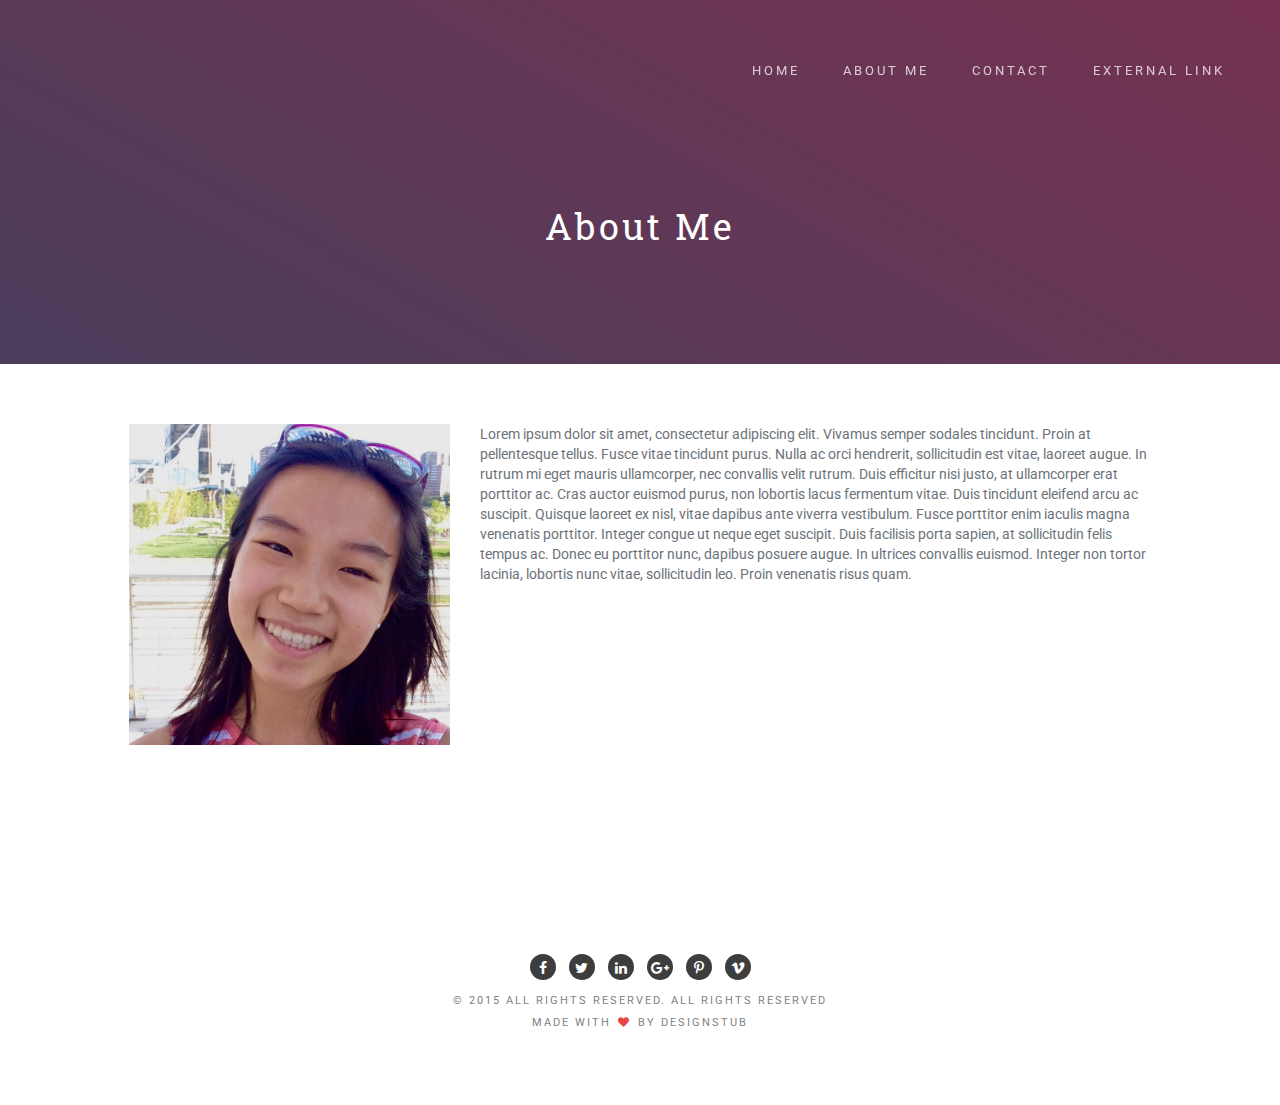
==== about.html @ 4de2a8e9 "~('o' )~ megan can't vertically center ~( 'o')~" ====
<!doctype html>
<!--[if lt IE 7]>      <html class="no-js lt-ie9 lt-ie8 lt-ie7" lang=""> <![endif]-->
<!--[if IE 7]>         <html class="no-js lt-ie9 lt-ie8" lang=""> <![endif]-->
<!--[if IE 8]>         <html class="no-js lt-ie9" lang=""> <![endif]-->
<!--[if gt IE 8]><!-->
<html class="no-js" lang="">
<!--<![endif]-->

<head>
<meta charset="utf-8">
<meta name="description" content="">
<meta name="viewport" content="width=device-width, initial-scale=1">
<title>Megan Cui - About Me</title>
<link rel="stylesheet" href="css/bootstrap.min.css">
<link rel="stylesheet" href="css/jquery.fancybox.css">
<link rel="stylesheet" href="css/main.css">
<link rel="stylesheet" href="css/responsive.css">
<link rel="stylesheet" href="css/animate.min.css">
<link rel="stylesheet" href="https://maxcdn.bootstrapcdn.com/font-awesome/4.4.0/css/font-awesome.min.css">
</head>

<body>
<!-- header section -->
<section class="innerbanner" role="banner">
  <header id="header">
    <!-- navigation section  -->
    <div class="header-content clearfix">
      <nav class="navigation" role="navigation">
        <ul class="primary-nav">
          <li><a href="index.html">Home</a></li>
          <li><a href="about.html">About Me</a></li>
          <li><a href="contact.html">Contact</a></li>
          <li><a href="#">External link</a></li>
        </ul>
      </nav>
      <a href="#" class="nav-toggle">Menu<span></span></a> </div>
    <!-- navigation section  -->
  </header>

  <!-- banner text -->
  <div class="container">
    <div class="col-md-10 col-md-offset-1">
      <div class="innerbanner-text text-center">
        <p>About Me</p>
        <!-- banner text -->
      </div>
    </div>
  </div>
</section>
<!-- header section -->
<!-- description text section -->
<section id="inner-description" class="section inner-description container">
  <div class="row">
    <div class="col-md-4">
      <img src="images/megan-pic-sq.jpg">
    </div>
    <div id="about-description" class="col-md-8">
      <span>Lorem ipsum dolor sit amet, consectetur adipiscing elit. Vivamus semper sodales tincidunt. Proin at pellentesque tellus. Fusce vitae tincidunt purus. Nulla ac orci hendrerit, sollicitudin est vitae, laoreet augue. In rutrum mi eget mauris ullamcorper, nec convallis velit rutrum. Duis efficitur nisi justo, at ullamcorper erat porttitor ac. Cras auctor euismod purus, non lobortis lacus fermentum vitae. Duis tincidunt eleifend arcu ac suscipit. Quisque laoreet ex nisl, vitae dapibus ante viverra vestibulum. Fusce porttitor enim iaculis magna venenatis porttitor. Integer congue ut neque eget suscipit. Duis facilisis porta sapien, at sollicitudin felis tempus ac. Donec eu porttitor nunc, dapibus posuere augue. In ultrices convallis euismod. Integer non tortor lacinia, lobortis nunc vitae, sollicitudin leo. Proin venenatis risus quam.</span>
    </div>
  </div>
</section>
<!-- description text section -->

<!-- footer -->

<footer class="section footer">
  <div class="footer-bottom">
    <div class="container">
      <div class="col-md-12">
        <p>
        <ul class="footer-share">
          <li><a href="#"><i class="fa fa-facebook"></i></a></li>
          <li><a href="#"><i class="fa fa-twitter"></i></a></li>
          <li><a href="#"><i class="fa fa-linkedin"></i></a></li>
          <li><a href="#"><i class="fa fa-google-plus"></i></a></li>
          <li><a href="#"><i class="fa fa-pinterest-p"></i></a></li>
          <li><a href="#"><i class="fa fa-vimeo"></i></a></li>
        </ul>
        </p>
        <p>© 2015 All rights reserved. All Rights Reserved<br>
          Made with <i class="fa fa-heart pulse"></i> by <a href="http://kamalchaneman.com/">Designstub</a></p>
      </div>
    </div>
  </div>
</footer>
<!-- footer -->

<!-- JS FILES -->
<script src="https://ajax.googleapis.com/ajax/libs/jquery/1.11.3/jquery.min.js"></script>
<script src="js/bootstrap.min.js"></script>
<script src="js/jquery.fancybox.pack.js"></script>
<script src="js/jquery.waypoints.min.js"></script>
<script src="js/retina.min.js"></script>
<script src="js/modernizr.js"></script>
<script src="js/main.js"></script>
</body>
</html>
---- css/main.css ----
/* ------------------------------------------------------------------------------
	Template Name: Minifolio
	Author: Designstub
	Author URI: http://www.designstub.com
	License: GNU General Public License version 3.0
	License URI: http://www.gnu.org/licenses/gpl-3.0.html
	Version: 1.0

/* ------------------------------------------------------------------------------
	Typography
-------------------------------------------------------------------------------*/

@import url(http://fonts.googleapis.com/css?family=Roboto:300,400,500,600,700);
@import url(http://fonts.googleapis.com/css?family=Roboto%20Slab:300,400,500,600,700);

p {
	font-size: 14px;
	line-height: 22.4px;
	color: #6c7279;
}
h1 {
	font-size: 65px;
	color: #2d3033;
}
h2 {
	font-size: 40px;
	color: #2d3033;
}
h3 {
	font-size: 28px;
	color: #2d3033;
	font-weight: 300;
}
h4 {
	font-size: 22px;
	color: #2d3033;
	font-weight: 400;
}
h5 {
	font-size: 14px;
	color: #2d3033;
	text-transform: uppercase;
	font-weight: 700;
}
.btn {
	background-color: #3bc492;
	color: #fff;
	font-size: 13px;
	font-weight: 600;
	letter-spacing: 5px;
	border: 0;
	-moz-border-radius: 2px;
	-webkit-border-radius: 2px;
	border-radius: 2px;
	display: inline-block;
	text-transform: uppercase;
}
.btn:hover, .btn:focus {
	background-color: #3d3d3d;
	color: #fff;
}
.btn-large {
	padding: 15px 40px;
}
/* ------------------------------------------------------------------------------
	Global Styles
-------------------------------------------------------------------------------*/
a {
	color: #e84545;
}
a:hover, a:focus {
	text-decoration: none;
	-moz-transition: background-color, color, 0.3s;
	-o-transition: background-color, color, 0.3s;
	-webkit-transition: background-color, color, 0.3s;
	transition: background-color, color, 0.3s;
}
body {
	font-family: "Roboto", sans-serif;
	font-weight: 400;
	color: #6c7279;
}
ul, ol {
	margin: 0;
	padding: 0;
}
ul li {
	list-style: none;
}
.section {
	padding: 60px 0;
}
.no-padding {
	padding: 0;
}
.no-gutter [class*=col-] {
	padding-right: 0;
	padding-left: 0;
}
.space
{
	margin-top:60px;
}
/* ------------------------------------------------------------------------------
	Header
-------------------------------------------------------------------------------*/
#header {
	position: fixed;
	width: 100%;
	z-index: 999;
}
#header .header-content {
	margin: 0 auto;
	max-width: 1170px;
	padding: 60px 0;
	width: 100%;
	-moz-transition: padding 0.3s;
	-o-transition: padding 0.3s;
	-webkit-transition: padding 0.3s;
	transition: padding 0.3s;
}
#header .logo {
	float: left;
}
#header.fixed {
	background-color: rgba(0, 0, 0, 0.25);
}
#header.fixed .header-content {
	border-bottom: 0;
	padding: 25px 0;
}
#header.fixed .nav-toggle {
	top: 18px;
}
.navigation.open {
	opacity: 0.9;
	visibility: visible;
	-moz-transition: opacity 0.5s;
	-o-transition: opacity 0.5s;
	-webkit-transition: opacity 0.5s;
	transition: opacity 0.5s;
}
.navigation {
	float: right;
}
.navigation li {
	display: inline-block;
}
.navigation a {
	color: rgba(255, 255, 255, 0.75);
	font-size: 13px;
	font-weight: 400;
	margin-left: 40px;
	letter-spacing: 3px;
	text-transform: uppercase;
}
.navigation a:hover, .navigation a.active {
	color: #fff;
}
.nav-toggle {
	display: none;
	height: 44px;
	overflow: hidden;
	position: fixed;
	right: 5%;
	text-indent: 100%;
	top: 32px;
	white-space: nowrap;
	width: 44px;
	z-index: 99999;
	-moz-transition: all 0.3s;
	-o-transition: all 0.3s;
	-webkit-transition: all 0.3s;
	transition: all 0.3s;
}
.nav-toggle:before, .nav-toggle:after {
	border-radius: 50%;
	content: "";
	height: 100%;
	left: 0;
	position: absolute;
	top: 0;
	width: 100%;
	-moz-transform: translateZ(0);
	-ms-transform: translateZ(0);
	-webkit-transform: translateZ(0);
	transform: translateZ(0);
	-moz-backface-visibility: hidden;
	-webkit-backface-visibility: hidden;
	backface-visibility: hidden;
	-moz-transition-property: -moz-transform;
	-o-transition-property: -o-transform;
	-webkit-transition-property: -webkit-transform;
	transition-property: transform;
}
.nav-toggle:before {
	background-color: #4b1685;
	-moz-transform: scale(1);
	-ms-transform: scale(1);
	-webkit-transform: scale(1);
	transform: scale(1);
	-moz-transition-duration: 0.3s;
	-o-transition-duration: 0.3s;
	-webkit-transition-duration: 0.3s;
	transition-duration: 0.3s;
}
.nav-toggle:after {
	background-color: #4b1685;
	-moz-transform: scale(0);
	-ms-transform: scale(0);
	-webkit-transform: scale(0);
	transform: scale(0);
	-moz-transition-duration: 0s;
	-o-transition-duration: 0s;
	-webkit-transition-duration: 0s;
	transition-duration: 0s;
}
.nav-toggle span {
	background-color: #fff;
	bottom: auto;
	display: inline-block;
	height: 3px;
	left: 50%;
	position: absolute;
	right: auto;
	top: 50%;
	width: 18px;
	z-index: 10;
	-moz-transform: translateX(-50%) translateY(-50%);
	-ms-transform: translateX(-50%) translateY(-50%);
	-webkit-transform: translateX(-50%) translateY(-50%);
	transform: translateX(-50%) translateY(-50%);
}
.nav-toggle span:before, .nav-toggle span:after {
	background-color: #fff;
	content: "";
	height: 100%;
	position: absolute;
	right: 0;
	top: 0;
	width: 100%;
	-moz-transform: translateZ(0);
	-ms-transform: translateZ(0);
	-webkit-transform: translateZ(0);
	transform: translateZ(0);
	-moz-backface-visibility: hidden;
	-webkit-backface-visibility: hidden;
	backface-visibility: hidden;
	-moz-transition: -moz-transform 0.3s;
	-o-transition: -o-transform 0.3s;
	-webkit-transition: -webkit-transform 0.3s;
	transition: transform 0.3s;
}
.nav-toggle span:before {
	-moz-transform: translateY(-6px) rotate(0deg);
	-ms-transform: translateY(-6px) rotate(0deg);
	-webkit-transform: translateY(-6px) rotate(0deg);
	transform: translateY(-6px) rotate(0deg);
}
.nav-toggle span:after {
	-moz-transform: translateY(6px) rotate(0deg);
	-ms-transform: translateY(6px) rotate(0deg);
	-webkit-transform: translateY(6px) rotate(0deg);
	transform: translateY(6px) rotate(0deg);
}
.nav-toggle.close-nav:before {
	-moz-transform: scale(0);
	-ms-transform: scale(0);
	-webkit-transform: scale(0);
	transform: scale(0);
}
.nav-toggle.close-nav:after {
	-moz-transform: scale(1);
	-ms-transform: scale(1);
	-webkit-transform: scale(1);
	transform: scale(1);
}
.nav-toggle.close-nav span {
	background-color: rgba(255, 255, 255, 0);
}
.nav-toggle.close-nav span:before, .nav-toggle.close-nav span:after {
	background-color: #fff;
}
.nav-toggle.close-nav span:before {
	-moz-transform: translateY(0) rotate(45deg);
	-ms-transform: translateY(0) rotate(45deg);
	-webkit-transform: translateY(0) rotate(45deg);
	transform: translateY(0) rotate(45deg);
}
.nav-toggle.close-nav span:after {
	-moz-transform: translateY(0) rotate(-45deg);
	-ms-transform: translateY(0) rotate(-45deg);
	-webkit-transform: translateY(0) rotate(-45deg);
	transform: translateY(0) rotate(-45deg);
}
/* ------------------------------------------------------------------------------
	Banner
-------------------------------------------------------------------------------*/

.banner {
	background-image: url("../images/BeFunky-collage.jpg");
	background-repeat: no-repeat;
	background-size: cover;
	min-height: 750px;
}
.banner-text {
	padding-top: 28%;
}
.banner-text h1 {
	color: #fff;
	font-family: "Roboto Slab", sans-serif;
	font-size: 80px;
	font-weight: 700;
}
.banner-text p {
	color: #fff;
	font-size: 19px;
	font-weight: 400;
	letter-spacing: 3px;
	line-height: 24px;
	margin-top: 30px;
	margin-bottom: 80px;
}
/* ------------------------------------------------------------------------------
	Description Text
-------------------------------------------------------------------------------*/

.descripton p {
	color: #3d3d3d;
	font-size: 18px;
	line-height: 33px;
	font-weight: 400;
}
/* ------------------------------------------------------------------------------
	Works
-------------------------------------------------------------------------------*/
.work {
  -moz-box-shadow: 0 0 0 1px #fff;
  -webkit-box-shadow: 0 0 0 1px #fff;
  box-shadow: 0 0 0 1px #fff;

  overflow: hidden;
  position: relative;
  visibility: hidden; }
  .work img
  {
	width:100%;
	height:100%;
  }
  .work .overlay {
    background: rgba(64, 35, 97, 0.9);
    height: 100%;
    left: 0;
    opacity: 0;
    position: absolute;
    top: 0;
    width: 100%;
    -moz-transition: opacity, 0.3s;
    -o-transition: opacity, 0.3s;
    -webkit-transition: opacity, 0.3s;
    transition: opacity, 0.3s; }
  .work .overlay-caption {
    position: absolute;
    text-align: center;
    top: 50%;
    width: 100%;
    -moz-transform: translateY(-50%);
    -ms-transform: translateY(-50%);
    -webkit-transform: translateY(-50%);
    transform: translateY(-50%); }
  .work h5, .work p, .work img {
    -moz-transition: all, 0.5s;
    -o-transition: all, 0.5s;
    -webkit-transition: all, 0.5s;
    transition: all, 0.5s; }
  .work h5, .work p {
    color: #fff;
    margin: 0;
    opacity: 0; }
  .work h5 {
    margin-bottom: 5px;
    -moz-transform: translate3d(0, -200%, 0);
    -ms-transform: translate3d(0, -200%, 0);
    -webkit-transform: translate3d(0, -200%, 0);
    transform: translate3d(0, -200%, 0); }
  .work p {
    -moz-transform: translate3d(0, 200%, 0);
    -ms-transform: translate3d(0, 200%, 0);
    -webkit-transform: translate3d(0, 200%, 0);
    transform: translate3d(0, 200%, 0); }

.work-box:hover img {
  -moz-transform: scale(1.2);
  -ms-transform: scale(1.2);
  -webkit-transform: scale(1.2);
  transform: scale(1.2); }
.work-box:hover .overlay {
  opacity: 1; }
  .work-box:hover .overlay h5, .work-box:hover .overlay p {
    opacity: 1;
    -moz-transform: translate3d(0, 0, 0);
    -ms-transform: translate3d(0, 0, 0);
    -webkit-transform: translate3d(0, 0, 0);
    transform: translate3d(0, 0, 0); }

	/* ------------------------------------------------------------------------------
	Work animation
-------------------------------------------------------------------------------*/
.work:nth-child(1) {
  -moz-animation-delay: 0.1s;
  -webkit-animation-delay: 0.1s;
  animation-delay: 0.1s; }
.work:nth-child(2) {
  -moz-animation-delay: 0.2s;
  -webkit-animation-delay: 0.2s;
  animation-delay: 0.2s; }
.work:nth-child(3) {
  -moz-animation-delay: 0.3s;
  -webkit-animation-delay: 0.3s;
  animation-delay: 0.3s; }
.work:nth-child(4) {
  -moz-animation-delay: 0.4s;
  -webkit-animation-delay: 0.4s;
  animation-delay: 0.4s; }
.work:nth-child(5) {
  -moz-animation-delay: 0.8s;
  -webkit-animation-delay: 0.8s;
  animation-delay: 0.8s; }
.work:nth-child(6) {
  -moz-animation-delay: 0.7s;
  -webkit-animation-delay: 0.7s;
  animation-delay: 0.7s; }
.work:nth-child(7) {
  -moz-animation-delay: 0.6s;
  -webkit-animation-delay: 0.6s;
  animation-delay: 0.6s; }
.work:nth-child(8) {
  -moz-animation-delay: 0.5s;
  -webkit-animation-delay: 0.5s;
  animation-delay: 0.5s; }

.animated {
  visibility: visible; }

/* ------------------------------------------------------------------------------
	Hire me
-------------------------------------------------------------------------------*/
.hireme {
	background-color: #fafafa;
}
.hireme h3 {
	font-family: "Roboto", sans-serif;
	font-size: 30px;
	font-weight: 400;
	margin-top: 0;
}
.hireme p {
	color: #2d3033;
	font-family: "Roboto", sans-serif;
	font-size: 16px;
	font-weight: 400;
}
.hireme .btn {
	margin-top: 30px;
}
/* ------------------------------------------------------------------------------
	Footer
-------------------------------------------------------------------------------*/
.footer {
	text-align: center;
}
.footer p {
	font-family: "Roboto", sans-serif;
	font-size: 11px;
	color: #7f7f7f;
	letter-spacing: 2px;
	text-transform: uppercase;
}
.footer a {
	color: #7f7f7f;
}
.footer a:hover {
	color: #e84545;
}
.footer .footer-share {
	margin-top: 0;
}
.footer .footer-share li {
	background: #3d3d3d none repeat scroll 0 0;
	border-radius: 50%;
	color: #ffffff;
	width: 26px;
	height: 26px;
	border-radius: 50%;
	padding: 4px 0;
	margin: 0 5px;
	display: inline-block;
	float: none;
}
.footer .footer-share a {
	color: #fff;
}
.footer .fa-heart {
	color: #e84545;
	font-size: 11px;
	margin: 0 2px;
}

/* ------------------------------------------------------------------------------
	Inner Page Banner
-------------------------------------------------------------------------------*/

.innerbanner {
	background-image: linear-gradient(209deg, #753151, #683654, #593958, #493c5b);
	min-height: 100%;
}

.innerbanner-text {
	padding-top: 20%;
	padding-bottom: 5%;
}

.innerbanner-text p {
	color: #fff;
	font-family: "Roboto Slab", sans-serif;
	font-size: 36px;
	font-weight: 400;
	letter-spacing: 3px;
	line-height: 24px;
	margin-top: 30px;
	margin-bottom: 80px;
}
/* ------------------------------------------------------------------------------
	Inner description
-------------------------------------------------------------------------------*/
.inner-description h1 {
	color: #3d3d3d;
	font-size: 23px;
	font-weight: 700;
	margin-top:55px;
}
.inner-description p {
	color: #3d3d3d;
	font-size: 18px;
	line-height: 33px;
	font-weight: 400;
}
.inner-description img
{
width:100%;
height:100%;
}

#inner-description .row {
	margin-left: 5%;
	margin-right: 5%;
	height: 400px;
}

#about-description span {
  display: flex;
  justify-content: center;
  align-items: center;
  flex-direction: column;
}

/* ------------------------------------------------------------------------------
	Contact form
-------------------------------------------------------------------------------*/
.conForm
{
margin-top:50px;
}
.conForm input {
	background:#fafafa;
	color:#797979;
	padding:15px 30px;
	border:none;
	margin-right:3%;
	margin-bottom:30px;
	outline:none;
	font-style:normal;
	border:#f4f3f3 1px solid;
	font-size:15px;
}
.conForm input.noMarr {
	margin-right:0px;
}
.conForm textarea {
	background:#fafafa;
	color:#797979;
	padding:15px 30px;
	margin-bottom:18px;
	outline:none;
	height:300px;
	font-style:normal;
	resize:none;
	font-size:15px;
	border:#f4f3f3 1px solid;
}


.conForm .submitBnt {
	background:#3bc492;
	color: #fff;
		padding: 15px 40px;
	font-size: 13px;
	font-weight: 600;
	letter-spacing: 5px;
	border: 0;
	-moz-border-radius: 2px;
	-webkit-border-radius: 2px;
	border-radius: 2px;
	display: inline-block;
	text-transform: uppercase;
}
.conForm .submitBnt:hover {
	background:#3d3d3d;
	color:#fff;
}
.error_message {
    color: #ff675f;
    font-weight: 500;
    padding-bottom: 15px;
}
#success_page h3 {
    color: #5ed07b;
    font-size: 17px;
    font-weight: 700;
}
---- css/responsive.css ----
@media screen and (max-width: 1024px) {
  #header .header-content {
    width: 90%; }

  .nav-toggle {
    display: block; }

  .navigation {
    position: fixed;
    background-color: #000;
    width: 100%;
    height: 100%;
    top: 0;
    left: 0;
    z-index: 99999;
    visibility: hidden;
    opacity: 0;
    -webkit-transition: opacity 0.5s, visibility 0s 0.5s;
    transition: opacity 0.5s, visibility 0s 0.5s; }
    .navigation .primary-nav {
      position: relative;
      top: 45%;
      -moz-transform: translateY(-45%);
      -ms-transform: translateY(-45%);
      -webkit-transform: translateY(-45%);
      transform: translateY(-45%); }
    .navigation li {
      display: block;
      margin-bottom: 20px; }
    .navigation a {
      display: block;
      font-size: 25px;
      margin: 0;
      text-align: center; }

  .person {
    margin: 0 auto 50px; }
    .person-content {
      text-align: center; }
    .person .social-icons li {
      display: inline-block;
      float: none;
      margin-bottom: 5px; }

  .testimonials blockquote {
    padding: 20px 5% 0; }
  .testimonials p {
    font-size: 26px; }

  .flex-control-nav {
    bottom: 20px; } }
@media screen and (max-width: 768px) {
	#header .header-content {
		 padding: 45px 0;
	}
	.banner
	{
	min-height:100%!important;	
	}
  .banner-text {
    padding-top: 30%; }
    .banner-text h1 {
      font-size: 42px; }
    .banner-text p {
      font-size: 18px; }
.innerbanner-text{
	    padding-top: 30%; }
  .flexslider {
    padding-bottom: 80px; }

  .flex-control-nav {
    width: 100%; }

  .footer .footer-col {
    margin-bottom: 50px; } }
@media screen and (max-width: 640px) {
	#header .header-content {
		 padding: 45px 0;
	}
  .banner-text {
    padding-top: 35%; }
	.innerbanner-text{
	    padding-top: 35%; } }
@media screen and (max-width: 480px) {
	#header .header-content {
		 padding: 45px 0;
	}
  .banner-text {
    padding-top: 45%; }
	    .banner-text h1 {
      font-size: 32px; }
	  .innerbanner-text{
	    padding-top: 45%; } }
@media screen and (max-width: 320px) {
	#header .header-content {
		 padding: 45px 0;
	}
			
			
  .banner-text {
    padding-top: 55%; }
.innerbanner-text{
	    padding-top: 55%; }
  .testimonials blockquote {
    padding: 20px 5% 0; }
  .testimonials p {
    font-size: 26px; } }
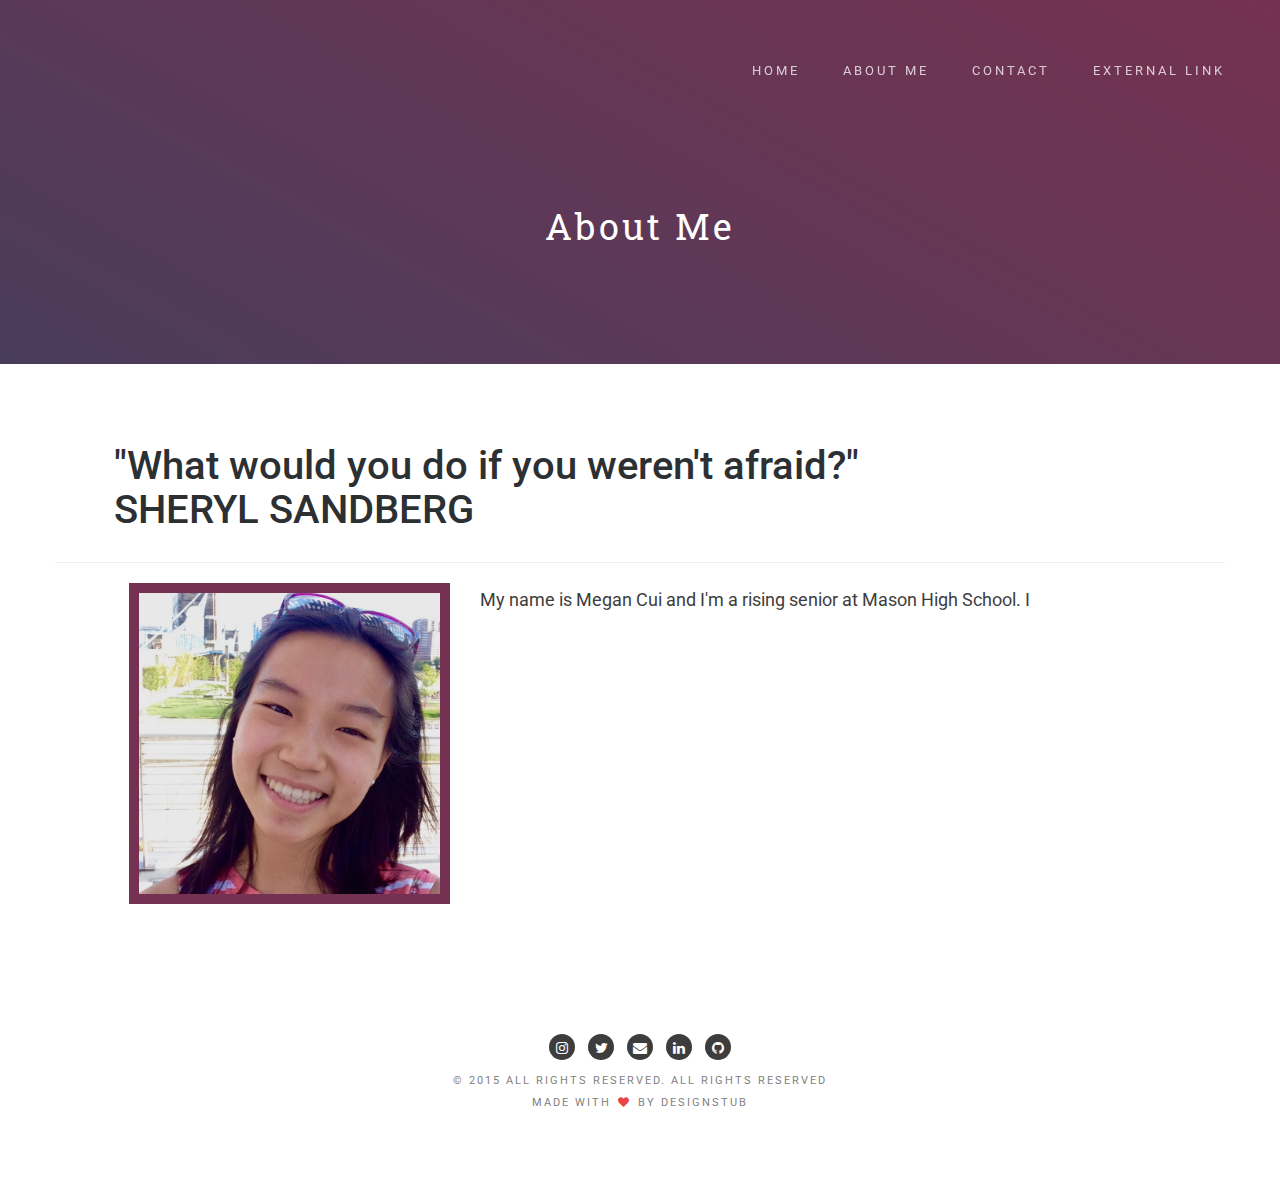
==== commit 15c36d42: "changed up & added pizzzzzaaaaazzzzz to about.html" ====
--- a/about.html
+++ b/about.html
@@ -7,91 +7,95 @@
 <!--<![endif]-->
 
 <head>
-<meta charset="utf-8">
-<meta name="description" content="">
-<meta name="viewport" content="width=device-width, initial-scale=1">
-<title>Megan Cui - About Me</title>
-<link rel="stylesheet" href="css/bootstrap.min.css">
-<link rel="stylesheet" href="css/jquery.fancybox.css">
-<link rel="stylesheet" href="css/main.css">
-<link rel="stylesheet" href="css/responsive.css">
-<link rel="stylesheet" href="css/animate.min.css">
-<link rel="stylesheet" href="https://maxcdn.bootstrapcdn.com/font-awesome/4.4.0/css/font-awesome.min.css">
+  <meta charset="utf-8">
+  <meta name="description" content="">
+  <meta name="viewport" content="width=device-width, initial-scale=1">
+  <title>Megan Cui - About Me</title>
+  <link rel="stylesheet" href="css/bootstrap.min.css">
+  <link rel="stylesheet" href="css/jquery.fancybox.css">
+  <link rel="stylesheet" href="css/main.css">
+  <link rel="stylesheet" href="css/responsive.css">
+  <link rel="stylesheet" href="css/animate.min.css">
+  <link rel="stylesheet" href="https://maxcdn.bootstrapcdn.com/font-awesome/4.4.0/css/font-awesome.min.css">
+  <link href="https://fonts.googleapis.com/css?family=Special+Elite" rel="stylesheet">
 </head>
 
 <body>
-<!-- header section -->
-<section class="innerbanner" role="banner">
-  <header id="header">
-    <!-- navigation section  -->
-    <div class="header-content clearfix">
-      <nav class="navigation" role="navigation">
-        <ul class="primary-nav">
-          <li><a href="index.html">Home</a></li>
-          <li><a href="about.html">About Me</a></li>
-          <li><a href="contact.html">Contact</a></li>
-          <li><a href="#">External link</a></li>
-        </ul>
-      </nav>
-      <a href="#" class="nav-toggle">Menu<span></span></a> </div>
-    <!-- navigation section  -->
-  </header>
+  <!-- header section -->
+  <section class="innerbanner" role="banner">
+    <header id="header">
+      <!-- navigation section  -->
+      <div class="header-content clearfix">
+        <nav class="navigation" role="navigation">
+          <ul class="primary-nav">
+            <li><a href="index.html">Home</a></li>
+            <li><a href="about.html">About Me</a></li>
+            <li><a href="contact.html">Contact</a></li>
+            <li><a href="#">External link</a></li>
+          </ul>
+        </nav>
+        <a href="#" class="nav-toggle">Menu<span></span></a> </div>
+        <!-- navigation section  -->
+      </header>
 
-  <!-- banner text -->
-  <div class="container">
-    <div class="col-md-10 col-md-offset-1">
-      <div class="innerbanner-text text-center">
-        <p>About Me</p>
-        <!-- banner text -->
+      <!-- banner text -->
+      <div class="container about-banner">
+        <div class="col-md-10 col-md-offset-1">
+          <div class="innerbanner-text text-center">
+            <p>About Me</p>
+            <!-- banner text -->
+          </div>
+        </div>
       </div>
-    </div>
-  </div>
-</section>
-<!-- header section -->
-<!-- description text section -->
-<section id="inner-description" class="section inner-description container">
-  <div class="row">
-    <div class="col-md-4">
-      <img src="images/megan-pic-sq.jpg">
-    </div>
-    <div id="about-description" class="col-md-8">
-      <span>Lorem ipsum dolor sit amet, consectetur adipiscing elit. Vivamus semper sodales tincidunt. Proin at pellentesque tellus. Fusce vitae tincidunt purus. Nulla ac orci hendrerit, sollicitudin est vitae, laoreet augue. In rutrum mi eget mauris ullamcorper, nec convallis velit rutrum. Duis efficitur nisi justo, at ullamcorper erat porttitor ac. Cras auctor euismod purus, non lobortis lacus fermentum vitae. Duis tincidunt eleifend arcu ac suscipit. Quisque laoreet ex nisl, vitae dapibus ante viverra vestibulum. Fusce porttitor enim iaculis magna venenatis porttitor. Integer congue ut neque eget suscipit. Duis facilisis porta sapien, at sollicitudin felis tempus ac. Donec eu porttitor nunc, dapibus posuere augue. In ultrices convallis euismod. Integer non tortor lacinia, lobortis nunc vitae, sollicitudin leo. Proin venenatis risus quam.</span>
-    </div>
-  </div>
-</section>
-<!-- description text section -->
+    </section>
+    <!-- header section -->
+    <!-- description text section -->
+    <section id="inner-description" class="section inner-description container">
+      <div class="row">
+          <h2 id="quote"><div class="inner-border">"What would you do if you weren't afraid?" <br><span>SHERYL SANDBERG</span></div></h2>
+      </div>
+      <hr>
+      <div class="row flex">
+        <div id="pic" class="col-md-4 col-sm-12 col-xs-12">
+          <img src="images/megan-pic-sq.jpg">
+        </div>
+        <div class="col-md-8 col-sm-12 col-xs-12">
+          <p>My name is Megan Cui and I'm a rising senior at Mason High School. I </p>
+        </div>
+      </div>
+    </section>
+    <!-- description text section -->
 
-<!-- footer -->
+    <!-- footer -->
 
-<footer class="section footer">
-  <div class="footer-bottom">
-    <div class="container">
-      <div class="col-md-12">
-        <p>
-        <ul class="footer-share">
-          <li><a href="#"><i class="fa fa-facebook"></i></a></li>
-          <li><a href="#"><i class="fa fa-twitter"></i></a></li>
-          <li><a href="#"><i class="fa fa-linkedin"></i></a></li>
-          <li><a href="#"><i class="fa fa-google-plus"></i></a></li>
-          <li><a href="#"><i class="fa fa-pinterest-p"></i></a></li>
-          <li><a href="#"><i class="fa fa-vimeo"></i></a></li>
-        </ul>
-        </p>
-        <p>© 2015 All rights reserved. All Rights Reserved<br>
-          Made with <i class="fa fa-heart pulse"></i> by <a href="http://kamalchaneman.com/">Designstub</a></p>
-      </div>
-    </div>
-  </div>
-</footer>
-<!-- footer -->
+    <footer class="section footer">
+      <div class="footer-bottom">
+        <div class="container">
+          <div class="col-md-12">
+            <p>
+              <ul class="footer-share">
+                <li><a href="https://instagram.com/megscui"><i class="fa fa-instagram"></i></a></li>
+                <li><a href="https://twitter.com/megscui"><i class="fa fa-twitter"></i></a></li>
+                <li><a href="mailto:megan.cui.mc@gmail.com"><i class="fa fa-envelope"></i></a></li>
+                <li><a href="https://linkedin.com/in/megancui"><i class="fa fa-linkedin"></i></a></li>
+                <li><a href="https://github.com/megancui"><i class="fa fa-github"></i></a></li>
+              </ul>
+            </p>
+            <p>© 2015 All rights reserved. All Rights Reserved<br>
+              Made with <i class="fa fa-heart pulse"></i> by <a href="http://kamalchaneman.com/">Designstub</a></p>
+            </div>
+          </div>
+        </div>
+      </footer>
+      <!-- footer -->
 
-<!-- JS FILES -->
-<script src="https://ajax.googleapis.com/ajax/libs/jquery/1.11.3/jquery.min.js"></script>
-<script src="js/bootstrap.min.js"></script>
-<script src="js/jquery.fancybox.pack.js"></script>
-<script src="js/jquery.waypoints.min.js"></script>
-<script src="js/retina.min.js"></script>
-<script src="js/modernizr.js"></script>
-<script src="js/main.js"></script>
-</body>
-</html>
+      <!-- JS FILES -->
+      <script src="https://ajax.googleapis.com/ajax/libs/jquery/1.11.3/jquery.min.js"></script>
+      <script src="js/bootstrap.min.js"></script>
+      <script src="js/jquery.fancybox.pack.js"></script>
+      <script src="js/jquery.waypoints.min.js"></script>
+      <script src="js/retina.min.js"></script>
+      <script src="js/modernizr.js"></script>
+      <script src="js/main.js"></script>
+    </body>
+    </html>
--- a/css/main.css
+++ b/css/main.css
@@ -545,23 +545,24 @@
 	line-height: 33px;
 	font-weight: 400;
 }
-.inner-description img
-{
-width:100%;
-height:100%;
+.inner-description img {
+	width:100%;
+	height:100%;
+	border: 10px solid #753151;
 }
 
 #inner-description .row {
 	margin-left: 5%;
 	margin-right: 5%;
-	height: 400px;
-}
-
-#about-description span {
+}
+
+.row {
   display: flex;
-  justify-content: center;
-  align-items: center;
-  flex-direction: column;
+  height: inherit;
+}
+
+#about-description, #pic  {
+  margin: auto;  /* Magic! */
 }
 
 /* ------------------------------------------------------------------------------
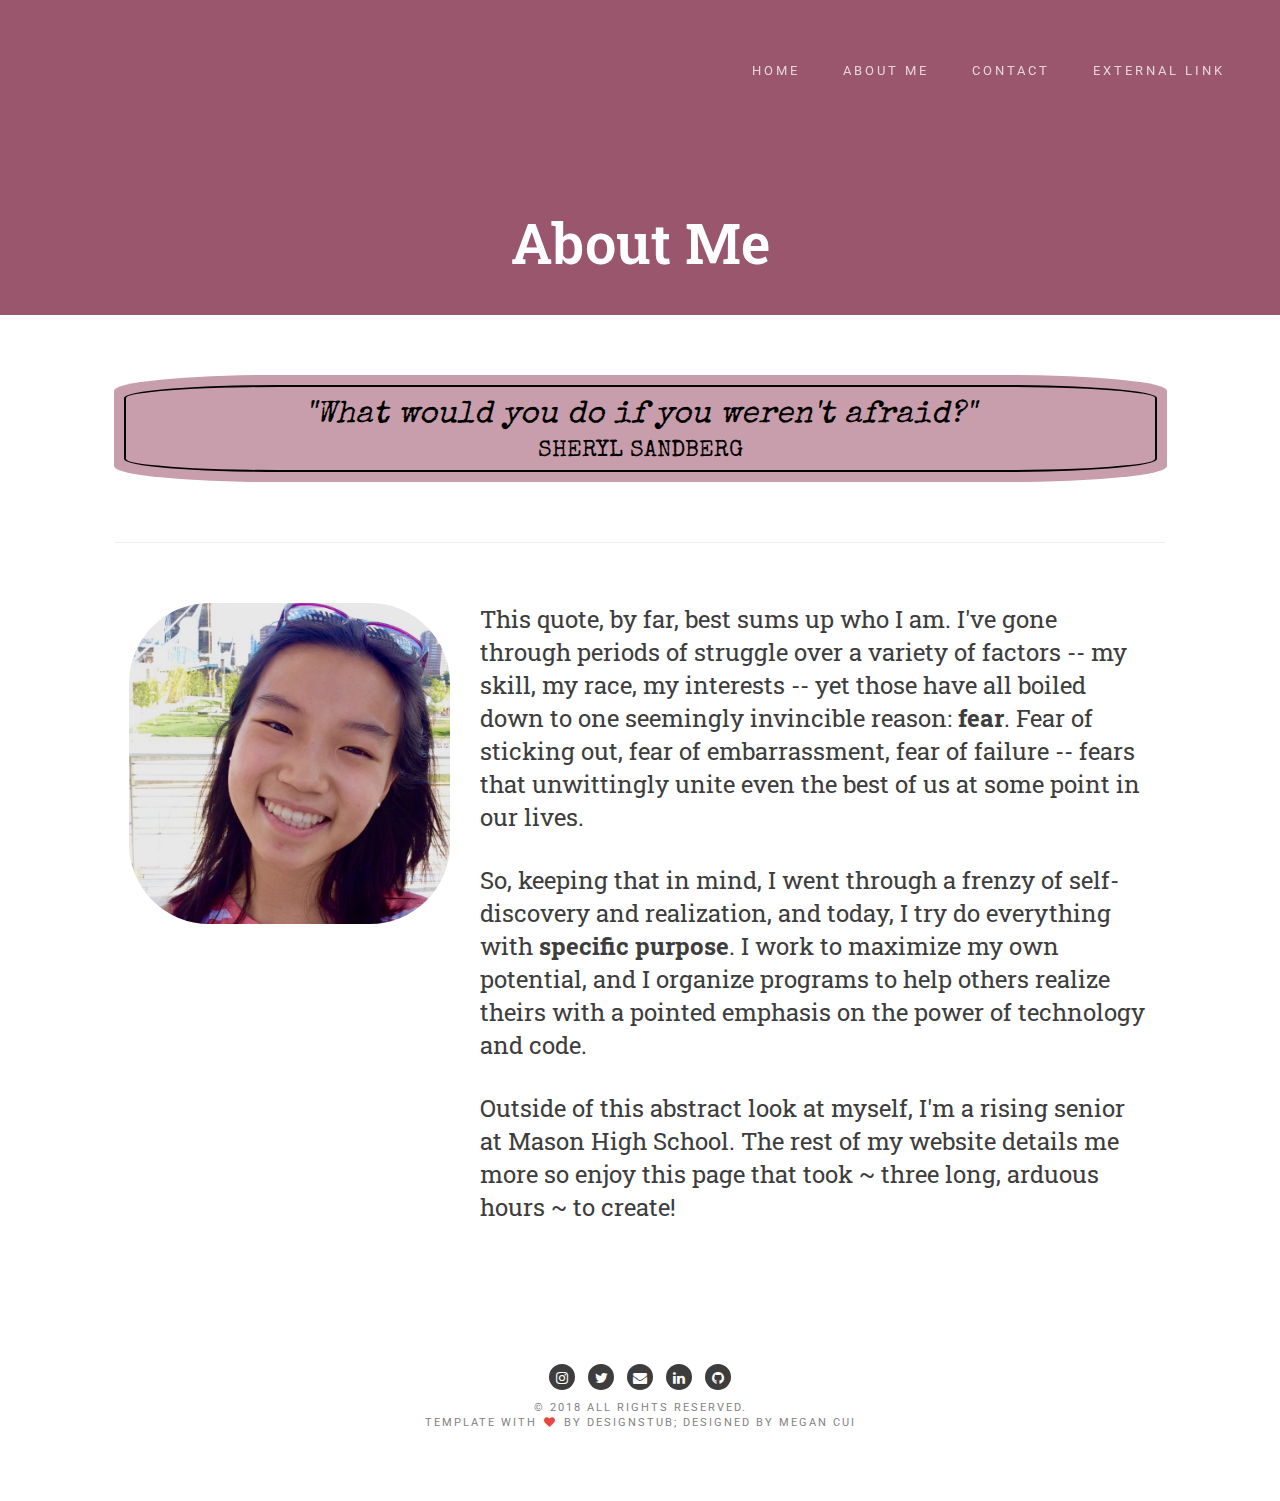
==== commit d63343dc: "updaaaate" ====
--- a/about.html
+++ b/about.html
@@ -17,7 +17,7 @@
   <link rel="stylesheet" href="css/responsive.css">
   <link rel="stylesheet" href="css/animate.min.css">
   <link rel="stylesheet" href="https://maxcdn.bootstrapcdn.com/font-awesome/4.4.0/css/font-awesome.min.css">
-  <link href="https://fonts.googleapis.com/css?family=Special+Elite" rel="stylesheet">
+  <link href="https://fonts.googleapis.com/css?family=Special+Elite|Roboto+Slab" rel="stylesheet">
 </head>
 
 <body>
@@ -57,10 +57,14 @@
       <hr>
       <div class="row flex">
         <div id="pic" class="col-md-4 col-sm-12 col-xs-12">
-          <img src="images/megan-pic-sq.jpg">
+          <img src="images/megan-pic-sq.jpg" alt="<insert picture of myself>">
         </div>
         <div class="col-md-8 col-sm-12 col-xs-12">
-          <p>My name is Megan Cui and I'm a rising senior at Mason High School. I </p>
+          <p>This quote, by far, best sums up who I am. I've gone through periods of struggle over a variety of factors -- my skill, my race, my interests -- yet those have all boiled down to one seemingly invincible reason: <b>fear</b>. Fear of sticking out, fear of embarrassment, fear of failure -- fears that unwittingly unite even the best of us at some point in our lives.</p>
+          <br>
+          <p>So, keeping that in mind, I went through a frenzy of self-discovery and realization, and today, I try do everything with <b>specific purpose</b>. I work to maximize my own potential, and I organize programs to help others realize theirs with a pointed emphasis on the power of technology and code.</p>
+          <br>
+          <p>Outside of this abstract look at myself, I'm a rising senior at Mason High School. The rest of my website details me more so enjoy this page that took ~ three long, arduous hours ~ to create!
         </div>
       </div>
     </section>
@@ -81,8 +85,8 @@
                 <li><a href="https://github.com/megancui"><i class="fa fa-github"></i></a></li>
               </ul>
             </p>
-            <p>© 2015 All rights reserved. All Rights Reserved<br>
-              Made with <i class="fa fa-heart pulse"></i> by <a href="http://kamalchaneman.com/">Designstub</a></p>
+            <p>© 2018 All rights reserved.<br>
+              Template with <i class="fa fa-heart pulse"></i> by <a href="http://kamalchaneman.com/">Designstub; Designed by Megan Cui</a></p>
             </div>
           </div>
         </div>
--- a/css/main.css
+++ b/css/main.css
@@ -15,32 +15,37 @@
 
 p {
 	font-size: 14px;
-	line-height: 22.4px;
 	color: #6c7279;
+	font-family: "Roboto Slab", sans-serif;
 }
 h1 {
 	font-size: 65px;
 	color: #2d3033;
+	font-family: "Roboto Slab", sans-serif;
 }
 h2 {
 	font-size: 40px;
 	color: #2d3033;
+	font-family: "Roboto Slab", sans-serif;
 }
 h3 {
 	font-size: 28px;
 	color: #2d3033;
 	font-weight: 300;
+	font-family: "Roboto Slab", sans-serif;
 }
 h4 {
 	font-size: 22px;
 	color: #2d3033;
 	font-weight: 400;
+	font-family: "Roboto Slab", sans-serif;
 }
 h5 {
 	font-size: 14px;
 	color: #2d3033;
 	text-transform: uppercase;
 	font-weight: 700;
+	font-family: "Roboto Slab", sans-serif;
 }
 .btn {
 	background-color: #3bc492;
@@ -127,7 +132,7 @@
 }
 #header.fixed .header-content {
 	border-bottom: 0;
-	padding: 25px 0;
+	padding: 40px 0;
 }
 #header.fixed .nav-toggle {
 	top: 18px;
@@ -144,7 +149,7 @@
 	float: right;
 }
 .navigation li {
-	display: inline-block;
+	display: inline-block; /* yeat */
 }
 .navigation a {
 	color: rgba(255, 255, 255, 0.75);
@@ -194,7 +199,7 @@
 	transition-property: transform;
 }
 .nav-toggle:before {
-	background-color: #4b1685;
+	background-color: white;
 	-moz-transform: scale(1);
 	-ms-transform: scale(1);
 	-webkit-transform: scale(1);
@@ -205,7 +210,7 @@
 	transition-duration: 0.3s;
 }
 .nav-toggle:after {
-	background-color: #4b1685;
+	background-color: white;
 	-moz-transform: scale(0);
 	-ms-transform: scale(0);
 	-webkit-transform: scale(0);
@@ -216,7 +221,7 @@
 	transition-duration: 0s;
 }
 .nav-toggle span {
-	background-color: #fff;
+	background-color: #99566d;
 	bottom: auto;
 	display: inline-block;
 	height: 3px;
@@ -232,7 +237,7 @@
 	transform: translateX(-50%) translateY(-50%);
 }
 .nav-toggle span:before, .nav-toggle span:after {
-	background-color: #fff;
+	background-color: #99566d;
 	content: "";
 	height: 100%;
 	position: absolute;
@@ -314,7 +319,7 @@
 }
 .banner-text p {
 	color: #fff;
-	font-size: 19px;
+	font-size: 30px;
 	font-weight: 400;
 	letter-spacing: 3px;
 	line-height: 24px;
@@ -510,29 +515,35 @@
 	Inner Page Banner
 -------------------------------------------------------------------------------*/
 
+.about-banner {
+	max-height: 35vh;
+}
+
 .innerbanner {
-	background-image: linear-gradient(209deg, #753151, #683654, #593958, #493c5b);
+	background-color: #99566d;
 	min-height: 100%;
 }
 
 .innerbanner-text {
-	padding-top: 20%;
-	padding-bottom: 5%;
+	padding-top: calc(30% - 5.8vw) !important;
+	padding-bottom: 0;
 }
 
 .innerbanner-text p {
 	color: #fff;
 	font-family: "Roboto Slab", sans-serif;
-	font-size: 36px;
-	font-weight: 400;
-	letter-spacing: 3px;
-	line-height: 24px;
-	margin-top: 30px;
-	margin-bottom: 80px;
+	font-size:56px;
+	font-weight: 600;
+	margin-top: 0;
+	margin-bottom: 60px;
 }
 /* ------------------------------------------------------------------------------
 	Inner description
 -------------------------------------------------------------------------------*/
+#inner-description {
+	padding-top: 0px;
+}
+
 .inner-description h1 {
 	color: #3d3d3d;
 	font-size: 23px;
@@ -541,14 +552,19 @@
 }
 .inner-description p {
 	color: #3d3d3d;
-	font-size: 18px;
+	font-size: calc(14px + .8vw);
 	line-height: 33px;
 	font-weight: 400;
 }
 .inner-description img {
-	width:100%;
+	width: 100%;
 	height:100%;
-	border: 10px solid #753151;
+	max-width: 50vw;
+	display: block;
+	margin-left: auto;
+	margin-right: auto;
+	margin-bottom: 50px;
+	border-radius: 25%;
 }
 
 #inner-description .row {
@@ -556,14 +572,38 @@
 	margin-right: 5%;
 }
 
-.row {
-  display: flex;
-  height: inherit;
-}
-
-#about-description, #pic  {
-  margin: auto;  /* Magic! */
-}
+#quote {
+	font-style: italic !important;
+	font-weight: 400;
+	background-color: #c89eac;
+	padding: 10px;
+	text-align: center;
+	margin-bottom: 0px;
+	margin-top: 60px;
+	font-family: 'Special Elite', cursive;
+	color: black;
+	font-size: calc(12px + 1.5vw);
+	border-radius: 15%;
+}
+
+#quote span {
+	font-size: calc(10px + 1vw);
+	font-weight: lighter;
+	font-style: normal;
+}
+
+#inner-description hr {
+	margin: 60px;
+}
+
+.inner-border {
+	border: 2px black solid;
+	padding: 12px;
+	padding-bottom: 2px;
+	border-radius: 15%;
+}
+
+
 
 /* ------------------------------------------------------------------------------
 	Contact form
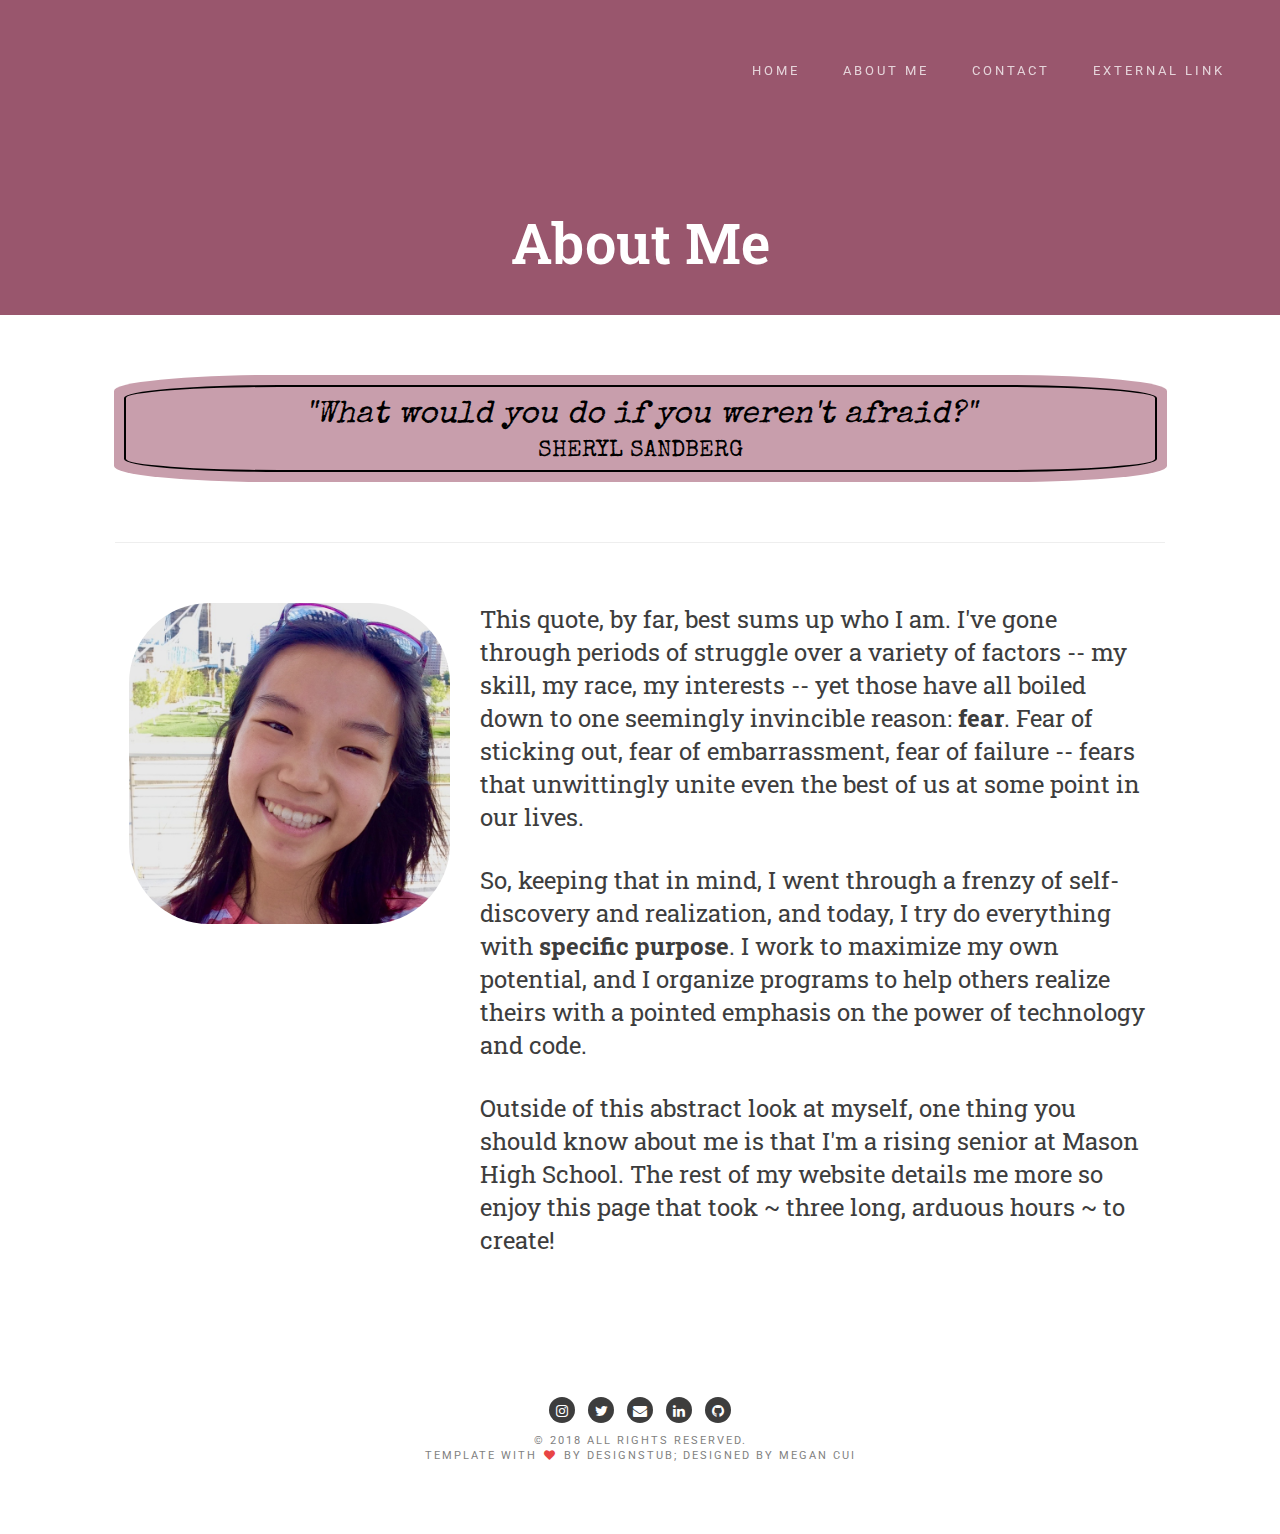
==== commit db3d5970: "added a lil somethin" ====
--- a/about.html
+++ b/about.html
@@ -64,7 +64,7 @@
           <br>
           <p>So, keeping that in mind, I went through a frenzy of self-discovery and realization, and today, I try do everything with <b>specific purpose</b>. I work to maximize my own potential, and I organize programs to help others realize theirs with a pointed emphasis on the power of technology and code.</p>
           <br>
-          <p>Outside of this abstract look at myself, I'm a rising senior at Mason High School. The rest of my website details me more so enjoy this page that took ~ three long, arduous hours ~ to create!
+          <p>Outside of this abstract look at myself, one thing you should know about me is that I'm a rising senior at Mason High School. The rest of my website details me more so enjoy this page that took ~ three long, arduous hours ~ to create!
         </div>
       </div>
     </section>
